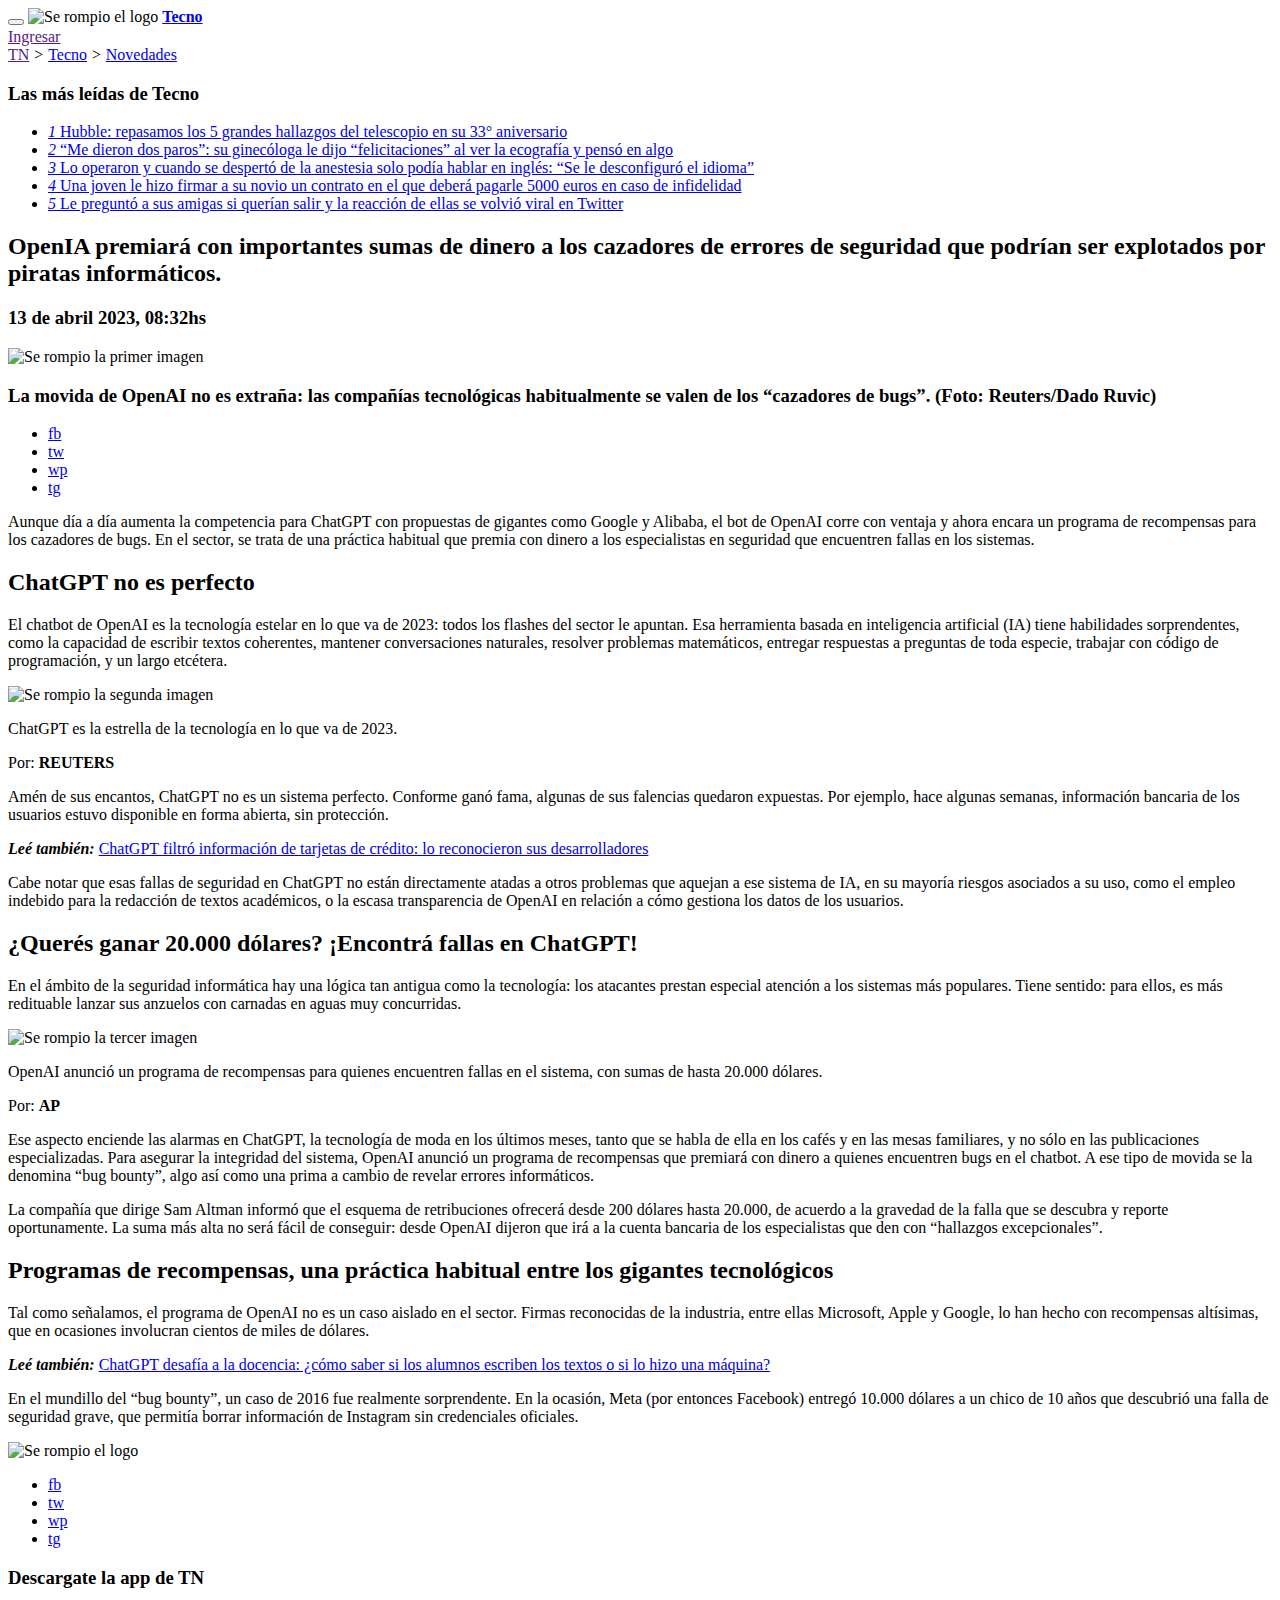
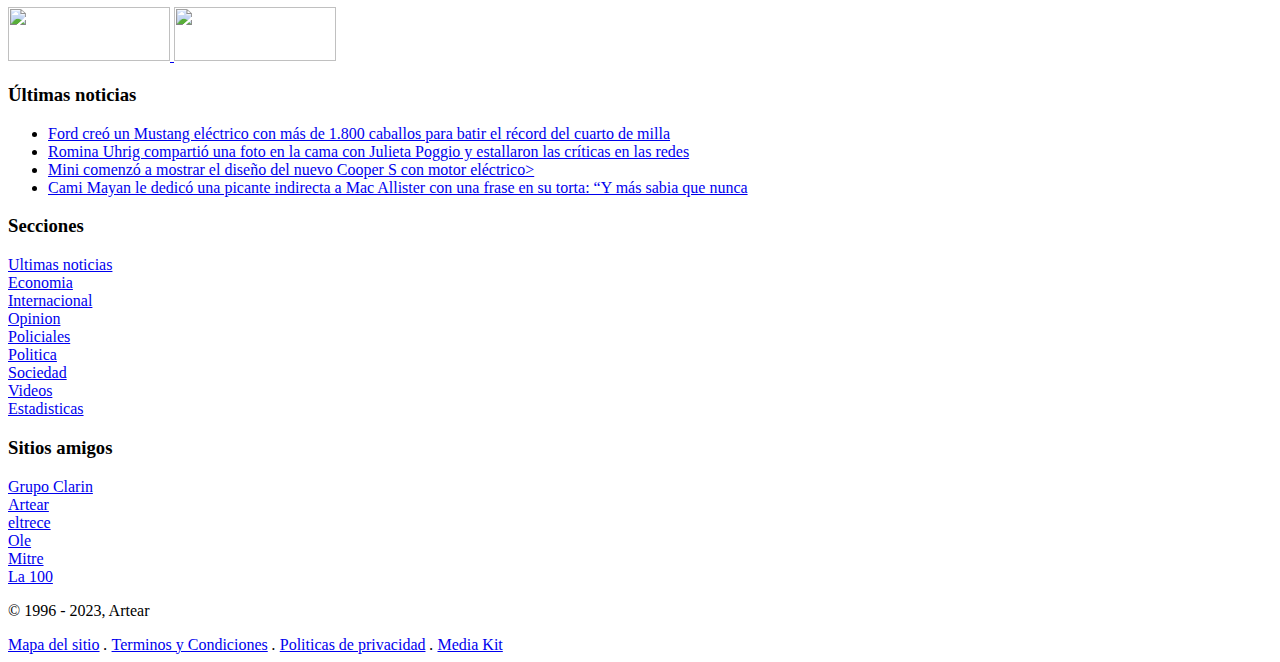
==== index.html @ ef038189 "Add files via upload" ====
<!DOCTYPE html>
<html lang="en">


    <head>
        <meta charset="UTF-8">
        <meta http-equiv="X-UA-Compatible" content="IE=edge">
        <meta name="viewport" content="width=device-width, initial-scale=1.0">
        <title>
            ¿Querés ganar 20.000 dólares? ¡Encontrá fallas en ChatGPT!
        </title>
    </head>

    <body>
        <header>
            <div>
                <button type="button" class="search-button"></button>
                <img srcset="https://w7.pngwing.com/pngs/712/413/png-transparent-logo-todo-noticias-news-tamil-cinema-technology-journalism-others.png" width="51" height="24" alt="Se rompio el logo">
                <a href="https://tn.com.ar/tecno/"><strong>Tecno</strong></a>
            </div>
            <div>
                <a href="">Ingresar</a>
                <a href="https://tn.com.ar/envivo/24hs/"><img srcset="https://tn.com.ar/pf/resources/images/tn/placeholders/live_small.png?d=393" width="60" height="16"></a>
            </div>
        </header>

        <section>
            <article>
                <a href="">TN</a> 
                <i> > </i> 
                <a href="#">Tecno</a> 
                <i> > </i>
                <a href="#">Novedades</a>
            </article>

            <title>
                <h1>Los creadores de ChatGPT pagarán hasta 20.000 dólares a quienes encuentren fallas en el sistema</h1>
            </title>
        </section>
        
        <section> <!--Aca tendria que dividir para que aparezca en 2 columnas-->
            
            <section> <!--Lado derecho-->
                <h3>
                    Las más leídas de Tecno
                </h3>
                <ul>
                    <li>
                        <a href="https://tn.com.ar/tecno/ciencia/2023/04/15/hubble-repasamos-los-5-grandes-hallazgos-del-telescopio-en-su-33-aniversario/">
                            <i>1 </i>Hubble: repasamos los 5 grandes hallazgos del telescopio en su 33° aniversario
                        </a>
                    </li>
                    <li>
                        <a href="https://tn.com.ar/tecno/redes-sociales/2023/04/15/me-dieron-dos-paros-su-ginecologa-le-dijo-felicitaciones-al-ver-la-ecografia-y-penso-en-algo-inesperado/"> 
                            <i>2 </i>“Me dieron dos paros”: su ginecóloga le dijo “felicitaciones” al ver la ecografía y pensó en algo 
                        </a>
                    </li>
                    <li>
                        <a href="https://tn.com.ar/tecno/redes-sociales/2023/04/15/lo-operaron-y-cuando-se-desperto-de-la-anestesia-solo-podia-hablar-en-ingles-se-le-desconfiguro-el-idioma/"> 
                            <i>3 </i>Lo operaron y cuando se despertó de la anestesia solo podía hablar en inglés: “Se le desconfiguró el idioma”
                        </a>
                    </li>
                    <li>
                        <a href="https://tn.com.ar/tecno/redes-sociales/2023/04/15/una-joven-le-hizo-firmar-a-su-novio-un-contrato-en-el-que-debera-pagarle-5000-euros-en-caso-de-infidelidad/"> 
                            <i>4 </i>Una joven le hizo firmar a su novio un contrato en el que deberá pagarle 5000 euros en caso de infidelidad 
                        </a>
                    </li>
                    <li>
                        <a href="https://tn.com.ar/tecno/redes-sociales/2023/04/15/le-pregunto-a-sus-amigas-si-querian-salir-y-la-reaccion-de-ellas-se-volvio-viral-en-twitter/"> 
                            <i>5 </i>Le preguntó a sus amigas si querían salir y la reacción de ellas se volvió viral en Twitter
                        </a>
                    </li>
                </ul>
            </section>
            
            <section> <!--Lado izquierdo-->
                
                <h2>
                    OpenIA premiará con importantes sumas de dinero a los cazadores de errores de seguridad que 
                    podrían ser explotados por piratas informáticos.
                </h2>
                <h3>13 de abril 2023, 08:32hs</h3>
                <img srcset="https://tn.com.ar/resizer/3_f1COIVDYpH6LkTesJizhYAyaU=/1440x0/smart/filters:format(webp)/cloudfront-us-east-1.images.arcpublishing.com/artear/GYTL4UXNQZBUHOPGLOAERGMHOM.jpg" width="943" height="629" alt="Se rompio la primer imagen">
                <h3>La movida de OpenAI no es extraña: las compañías tecnológicas habitualmente se valen de los “cazadores de bugs”. (Foto: Reuters/Dado Ruvic)</h3> 
                
                <!--Una seccion sirve para agrupar distitnos contenidos o funcionalidades, un artiuclo para agrupar distintos elementos relacionados al mismo contenido-->
                <section> 
                    <article> <!--Iconos de redes sociales-->
                        <ul>
                            <li><a href="#">fb</a></li>
                            <li><a href="#">tw</a></li>
                            <li><a href="#">wp</a></li>
                            <li><a href="#">tg</a></li>
                        </ul>
                    </article>
                    
                    <p>
                        Aunque día a día aumenta la competencia para ChatGPT con propuestas de gigantes como Google y Alibaba, 
                        el bot de OpenAI corre con ventaja y ahora encara un programa de recompensas para los cazadores de bugs. 
                        En el sector, se trata de una práctica habitual que premia con dinero a los especialistas en seguridad que 
                        encuentren fallas en los sistemas.
                    </p>
                </section>

                <section>
                    <h2>ChatGPT no es perfecto</h2>
                    <p>
                        El chatbot de OpenAI es la tecnología estelar en lo que va de 2023: todos los flashes del sector le apuntan. 
                        Esa herramienta basada en inteligencia artificial (IA) tiene habilidades sorprendentes, como la capacidad de 
                        escribir textos coherentes, mantener conversaciones naturales, resolver problemas matemáticos, entregar respuestas 
                        a preguntas de toda especie, trabajar con código de programación, y un largo etcétera.
                    </p>
                    <img srcset= "https://tn.com.ar/resizer/luwW3SqrdE-TZMpvfZOlC15AhsU=/1440x0/smart/filters:format(webp)/cloudfront-us-east-1.images.arcpublishing.com/artear/ZCMWRP6K4UVB4BMCYBCK62YYEQ.jpg" width="943" height="629" alt="Se rompio la segunda imagen">
                    
                    <article> <!--reusable -- pie de foto-->
                        <p>
                            ChatGPT es la estrella de la tecnología en lo que va de 2023.
                        </p>
                        <p>  
                            Por: <strong>REUTERS</strong>
                        </p>
                    </article>
                    
                    <p>
                        Amén de sus encantos, ChatGPT no es un sistema perfecto. 
                        Conforme ganó fama, algunas de sus falencias quedaron expuestas. 
                        Por ejemplo, hace algunas semanas, información bancaria de los usuarios estuvo disponible en forma abierta, sin protección.
                    </p>

                    <div> <!-- div o article?-->
                        <i><strong>Leé también:</strong></i>
                        <a href="https://tn.com.ar/tecno/novedades/2023/03/27/chatgpt-filtro-informacion-de-tarjetas-de-credito-lo-reconocieron-sus-desarrolladores/">ChatGPT filtró información de tarjetas de crédito: lo reconocieron sus desarrolladores</a>
                    </div>

                    <p>
                        Cabe notar que esas fallas de seguridad en ChatGPT no están directamente atadas a otros problemas que aquejan a ese sistema de IA,
                        en su mayoría riesgos asociados a su uso, como el empleo indebido para la redacción de textos académicos, o la escasa transparencia
                        de OpenAI en relación a cómo gestiona los datos de los usuarios.
                    </p>
                </section>

                <section>
                    <h2>¿Querés ganar 20.000 dólares? ¡Encontrá fallas en ChatGPT!</h2>

                    <p>
                        En el ámbito de la seguridad informática hay una lógica tan antigua como la tecnología: los atacantes prestan especial atención a los sistemas más populares.
                        Tiene sentido: para ellos, es más redituable lanzar sus anzuelos con carnadas en aguas muy concurridas.
                    </p>

                    <img srcset= "https://tn.com.ar/resizer/JOf56efTiDvKxCUYW2mQJlghfck=/1440x0/smart/filters:format(webp)/cloudfront-us-east-1.images.arcpublishing.com/artear/6N6BBWAFMCG6R6VS4P4YLGIEUU.jpg" width="943" height="629" alt="Se rompio la tercer imagen">
               
                    <article> <!--reusable pie de foto-->
                        <p>
                            OpenAI anunció un programa de recompensas para quienes encuentren fallas en el sistema, con sumas de hasta 20.000 dólares.
                        </p>
                        <p>  
                            Por: <strong>AP</strong>
                        </p>

                    </article>

                    <p>
                        Ese aspecto enciende las alarmas en ChatGPT, la tecnología de moda en los últimos meses, tanto que se habla de ella en los cafés 
                        y en las mesas familiares, y no sólo en las publicaciones especializadas. Para asegurar la integridad del sistema, OpenAI anunció 
                        un programa de recompensas que premiará con dinero a quienes encuentren bugs en el chatbot. A ese tipo de movida se la denomina 
                        “bug bounty”, algo así como una prima a cambio de revelar errores informáticos.
                    </p>
                    <p>
                        La compañía que dirige Sam Altman informó que el esquema de retribuciones ofrecerá desde 200 dólares hasta 20.000, de acuerdo 
                        a la gravedad de la falla que se descubra y reporte oportunamente. La suma más alta no será fácil de conseguir: desde OpenAI 
                        dijeron que irá a la cuenta bancaria de los especialistas que den con “hallazgos excepcionales”.
                    </p>


                </section>

                <section>
                    <h2>Programas de recompensas, una práctica habitual entre los gigantes tecnológicos</h2>

                    <p>
                        Tal como señalamos, el programa de OpenAI no es un caso aislado en el sector. Firmas reconocidas de la industria, entre ellas 
                        Microsoft, Apple y Google, lo han hecho con recompensas altísimas, que en ocasiones involucran cientos de miles de dólares.
                    </p>

                    <div> <!-- div o article?-->
                        <i><strong>Leé también:</strong></i>
                        <a href="https://tn.com.ar/tecno/novedades/2023/04/08/chatgpt-desafia-a-la-docencia-como-saber-si-los-alumnos-escriben-los-textos-o-si-lo-hizo-una-maquina/">ChatGPT desafía a la docencia: ¿cómo saber si los alumnos escriben los textos o si lo hizo una máquina?</a>
                    </div>

                    <p>
                        En el mundillo del “bug bounty”, un caso de 2016 fue realmente sorprendente. En la ocasión, Meta (por entonces Facebook) 
                        entregó 10.000 dólares a un chico de 10 años que descubrió una falla de seguridad grave, que permitía borrar información 
                        de Instagram sin credenciales oficiales.
                    </p>

                </section>

            </section>
        </section>

        <footer>
            <section>

                
                <section><!--Logo, media y botones-->
                    <img srcset="https://tn.com.ar/pf/resources/images/tn/placeholders/live_small.png?d=393" width="60" height="16" alt="Se rompio el logo">
                    <article> <!--Iconos de redes sociales-->
                        <ul>
                            <li><a href="#">fb</a></li>
                            <li><a href="#">tw</a></li>
                            <li><a href="#">wp</a></li>
                            <li><a href="#">tg</a></li>
                        </ul>
                    </article>
                    <div>
                        <h3>Descargate la app de TN</h3>
                        <a href="https://play.google.com/store/apps/details?id=com.tn">
                            <img srcset="https://w7.pngwing.com/pngs/696/500/png-transparent-google-play-mobile-phones-google-search-google-text-logo-sign.png" width="162" height="54">
                        </a>
                        <a href="https://itunes.apple.com/ar/app/tn/id391573980">
                            <img srcset="https://w7.pngwing.com/pngs/805/604/png-transparent-app-store-word-invasion-associations-mobile-app-apple-google-play-apple-text-logo-black.png" width="162" height="54">
                        </a>

                        </div>
                </section>
                
                <section> 
                    <div>
                        <h3>Últimas noticias</h3>
                        <div class="line-dec"></div> <!-- no muestra nada al no tener config el css?-->
                    </div>
                    <ul>
                        <li><a href="#">Ford creó un Mustang eléctrico con más de 1.800 caballos para batir el récord del cuarto de milla</a></li>
                        <li><a href="#">Romina Uhrig compartió una foto en la cama con Julieta Poggio y estallaron las críticas en las redes</a></li>
                        <li><a href="#">Mini comenzó a mostrar el diseño del nuevo Cooper S con motor eléctrico></a></li>
                        <li><a href="#">Cami Mayan le dedicó una picante indirecta a Mac Allister con una frase en su torta: “Y más sabia que nunca</a></li>
                    </ul>
                </section>

                <section>
                    <div>
                        <h3>Secciones</h3>
                        <div class="line-dec"></div>
                    </div>
                    <div> <!-- dividir en 2 columenas-->
                        
                        <div><!-- colum izq-->
                            <li><a href="#">Ultimas noticias</a></li>
                            <li><a href="#">Economia</a></li>
                            <li><a href="#">Internacional</a></li>
                            <li><a href="#">Opinion</a></li>
                            <li><a href="#">Policiales</a></li>
                        </div>

                        <div> <!--colum derec-->
                            <li><a href="#">Politica</a></li>
                            <li><a href="#">Sociedad</a></li>
                            <li><a href="#">Videos</a></li>
                            <li><a href="#">Estadisticas</a></li>
                        </div>
                    </div>

                </section>

                <section>
                    <div>
                        <h3>Sitios amigos</h3>
                        <div class="line-dec"></div>
                    </div>
                    <div> <!-- dividir en 2 columenas-->
                        
                        <div><!-- colum izq-->
                            <li><a href="#">Grupo Clarin</a></li>
                            <li><a href="#">Artear</a></li>
                            <li><a href="#">eltrece</a></li>
                        </div>

                        <div> <!--colum derec-->
                            <li><a href="#">Ole</a></li>
                            <li><a href="#">Mitre</a></li>
                            <li><a href="#">La 100</a></li>
                        </div>
                    </div>

                </section>

                
            </section>

            <div class="line-dec"></div>

            <section>
                <div> <!-- configuracion de lugar?-->
                <div>
                    <p>© 1996 - 2023, Artear</p>
                </div>
                
                <div><!-- config para acostarlo-->
                    <a href="#">Mapa del sitio</a>
                    <i> . </i>
                    <a href="#">Terminos y Condiciones</a>
                    <i> . </i>
                    <a href="#">Politicas de privacidad</a>
                    <i> . </i>
                    <a href="#">Media Kit</a>
                </div>
            </section>

        </footer>

    </body>
</html>

<!--Pag. modelo =     https://tn.com.ar/tecno/novedades/2023/04/13/los-creadores-de-chatgpt-pagaran-hasta-20000-dolares-a-quienes-encuentren-fallas-en-el-sistema/ -->
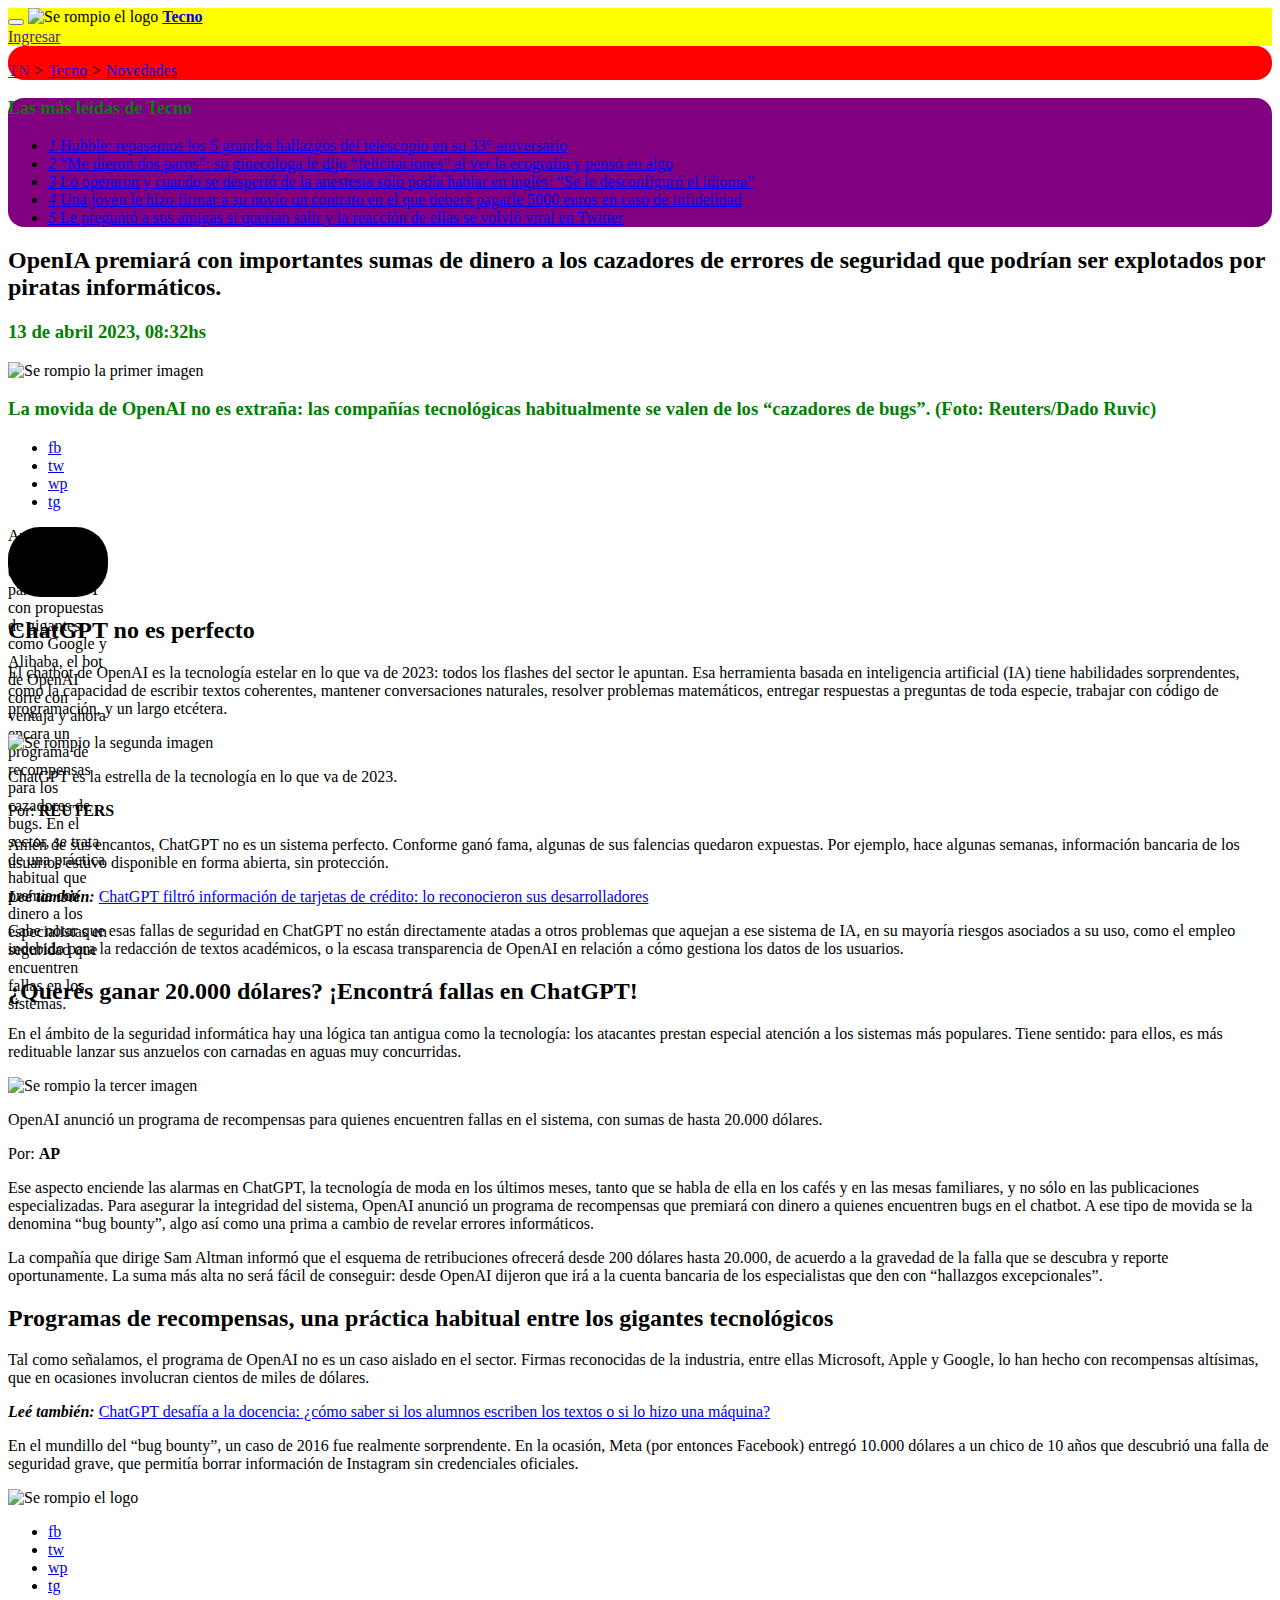
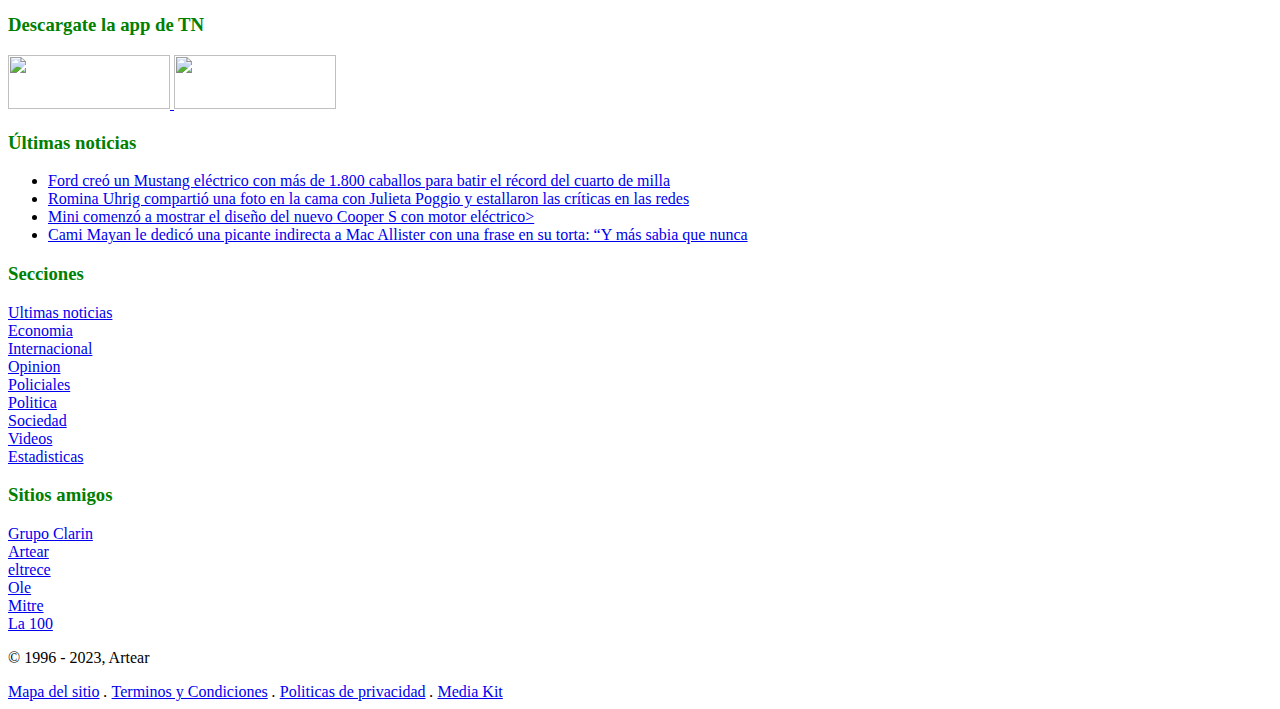
==== commit 2865f439: "Estilo 1°" ====
--- a/index.html
+++ b/index.html
@@ -1,5 +1,6 @@
 <!DOCTYPE html>
 <html lang="en">
+
 
 
     <head>
@@ -9,10 +10,14 @@
         <title>
             ¿Querés ganar 20.000 dólares? ¡Encontrá fallas en ChatGPT!
         </title>
+        <link rel="stylesheet" href="/style.css">
     </head>
 
-    <body>
-        <header>
+
+    <body id="main">
+
+
+        <header class="header">
             <div>
                 <button type="button" class="search-button"></button>
                 <img srcset="https://w7.pngwing.com/pngs/712/413/png-transparent-logo-todo-noticias-news-tamil-cinema-technology-journalism-others.png" width="51" height="24" alt="Se rompio el logo">
@@ -24,7 +29,7 @@
             </div>
         </header>
 
-        <section>
+        <section class="articule">
             <article>
                 <a href="">TN</a> 
                 <i> > </i> 
@@ -38,13 +43,13 @@
             </title>
         </section>
         
-        <section> <!--Aca tendria que dividir para que aparezca en 2 columnas-->
+        <section class="MasLeido"> <!--Aca tendria que dividir para que aparezca en 2 columnas-->
             
-            <section> <!--Lado derecho-->
+            <section class="izq"> <!--Lado derecho-->
                 <h3>
                     Las más leídas de Tecno
                 </h3>
-                <ul>
+                <ul class="list">
                     <li>
                         <a href="https://tn.com.ar/tecno/ciencia/2023/04/15/hubble-repasamos-los-5-grandes-hallazgos-del-telescopio-en-su-33-aniversario/">
                             <i>1 </i>Hubble: repasamos los 5 grandes hallazgos del telescopio en su 33° aniversario
@@ -94,7 +99,7 @@
                         </ul>
                     </article>
                     
-                    <p>
+                    <p id="logo">
                         Aunque día a día aumenta la competencia para ChatGPT con propuestas de gigantes como Google y Alibaba, 
                         el bot de OpenAI corre con ventaja y ahora encara un programa de recompensas para los cazadores de bugs. 
                         En el sector, se trata de una práctica habitual que premia con dinero a los especialistas en seguridad que 
--- a/style.css
+++ b/style.css
@@ -0,0 +1,40 @@
+main {
+    background-color: rgba(rgb(140, 0, 255), rgb(0, 128, 128), blue, 0.8);
+}
+
+.header {
+    background-color: yellow;
+} 
+h3 {
+    color:green;
+}
+
+.articule{
+    background-color: red;
+    border-radius: 1rem;
+    
+    border-width: 1rem;
+    border-color: blue;
+    padding-top: 1rem;
+}
+.MasLeido .izq{
+    background-color: purple;
+    border-color: green;
+    border-width: 2rem;
+    border-radius: 1rem;
+}
+
+
+
+   
+.MasLeido .izq h3{
+    font-size: large;
+    font-weight: 1rem;
+}
+
+#logo{
+    height: 70px;
+width: 100px;
+background-color: black;
+border-radius: 2rem;
+}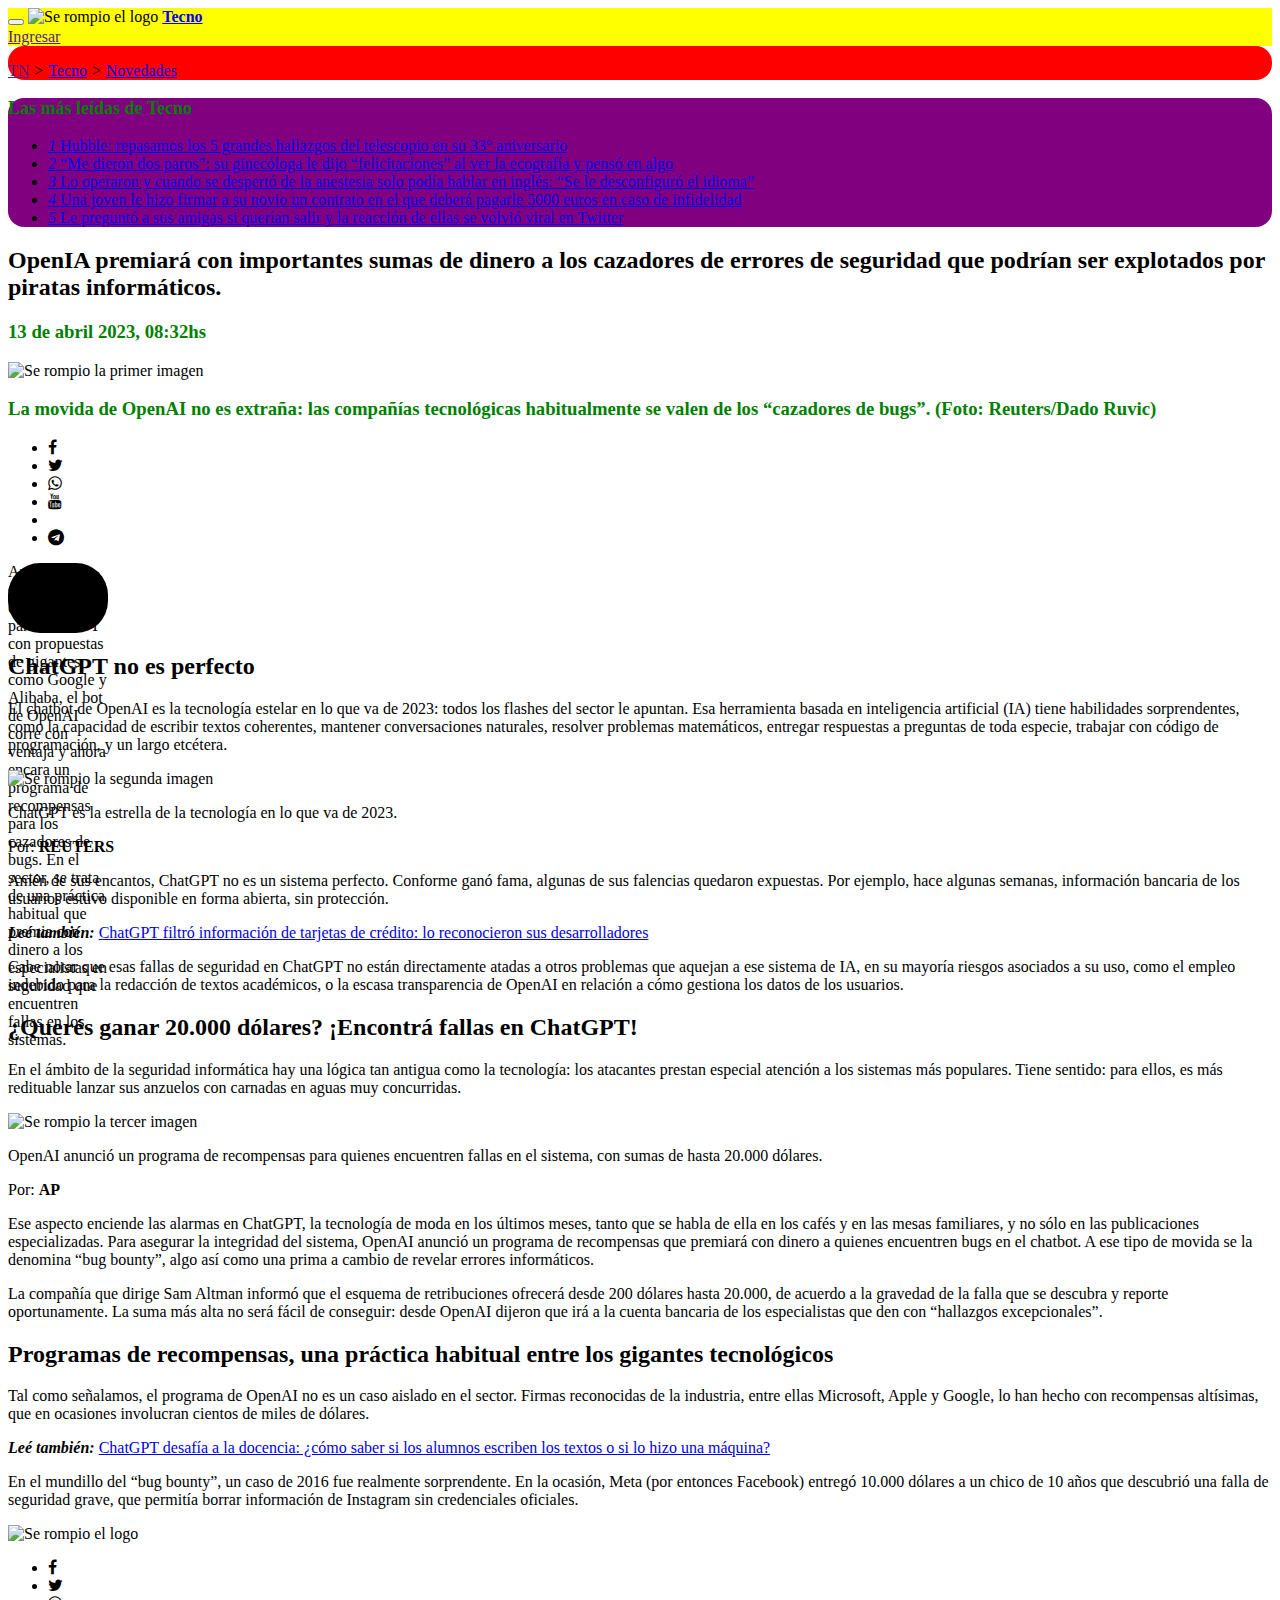
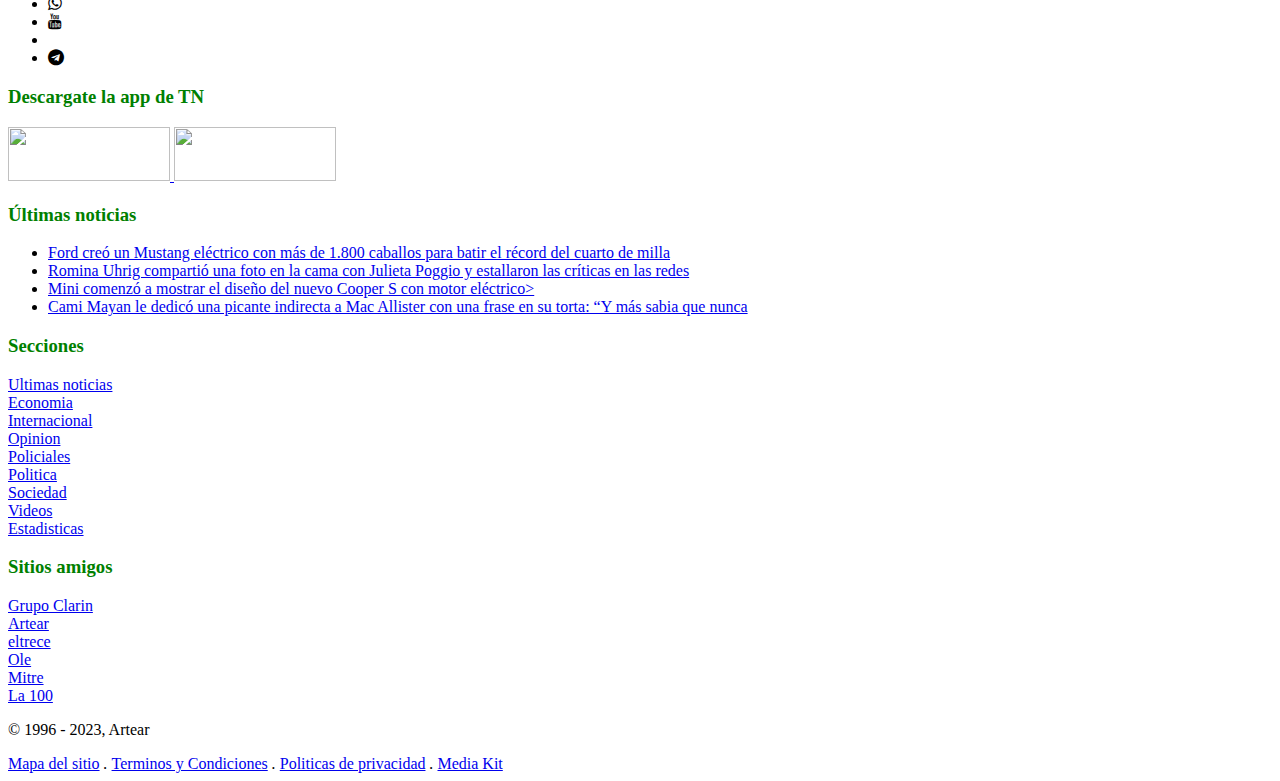
==== commit dc399acf: "clase 4" ====
--- a/index.html
+++ b/index.html
@@ -11,6 +11,8 @@
             ¿Querés ganar 20.000 dólares? ¡Encontrá fallas en ChatGPT!
         </title>
         <link rel="stylesheet" href="/style.css">
+        <link rel="stylesheet" href="https://cdnjs.cloudflare.com/ajax/libs/font-awesome/4.7.0/css/font-awesome.min.css">
+
     </head>
 
 
@@ -92,10 +94,12 @@
                 <section> 
                     <article> <!--Iconos de redes sociales-->
                         <ul>
-                            <li><a href="#">fb</a></li>
-                            <li><a href="#">tw</a></li>
-                            <li><a href="#">wp</a></li>
-                            <li><a href="#">tg</a></li>
+                            <li><a class="fa fa-facebook"></a></li>
+                            <li><a class="fa fa-twitter"></a></li>
+                            <li><a class="fa fa-whatsapp"></a></li>
+                            <li><a class="fa fa-youtube"></a></li>
+                            <li><a class="fa fa-ticktock"></a></li>
+                            <li><a class="fa fa-telegram"></a></li>
                         </ul>
                     </article>
                     
@@ -203,20 +207,26 @@
             </section>
         </section>
 
-        <footer>
+        <footer id="footer">
             <section>
 
-                
-                <section><!--Logo, media y botones-->
-                    <img srcset="https://tn.com.ar/pf/resources/images/tn/placeholders/live_small.png?d=393" width="60" height="16" alt="Se rompio el logo">
+                <section id="footerSocial"><!--Logo, media y botones-->
+
+                    <div class="footerImagen">
+                        <img srcset="https://tn.com.ar/pf/resources/images/tn/placeholders/live_small.png?d=393" width="60" height="16" alt="Se rompio el logo">
+                    </div>
+
                     <article> <!--Iconos de redes sociales-->
                         <ul>
-                            <li><a href="#">fb</a></li>
-                            <li><a href="#">tw</a></li>
-                            <li><a href="#">wp</a></li>
-                            <li><a href="#">tg</a></li>
+                            <li><a class="fa fa-facebook"></a></li>
+                            <li><a class="fa fa-twitter"></a></li>
+                            <li><a class="fa fa-whatsapp"></a></li>
+                            <li><a class="fa fa-youtube"></a></li>
+                            <li><a class="fa fa-ticktock"></a></li>
+                            <li><a class="fa fa-telegram"></a></li>
                         </ul>
                     </article>
+
                     <div>
                         <h3>Descargate la app de TN</h3>
                         <a href="https://play.google.com/store/apps/details?id=com.tn">
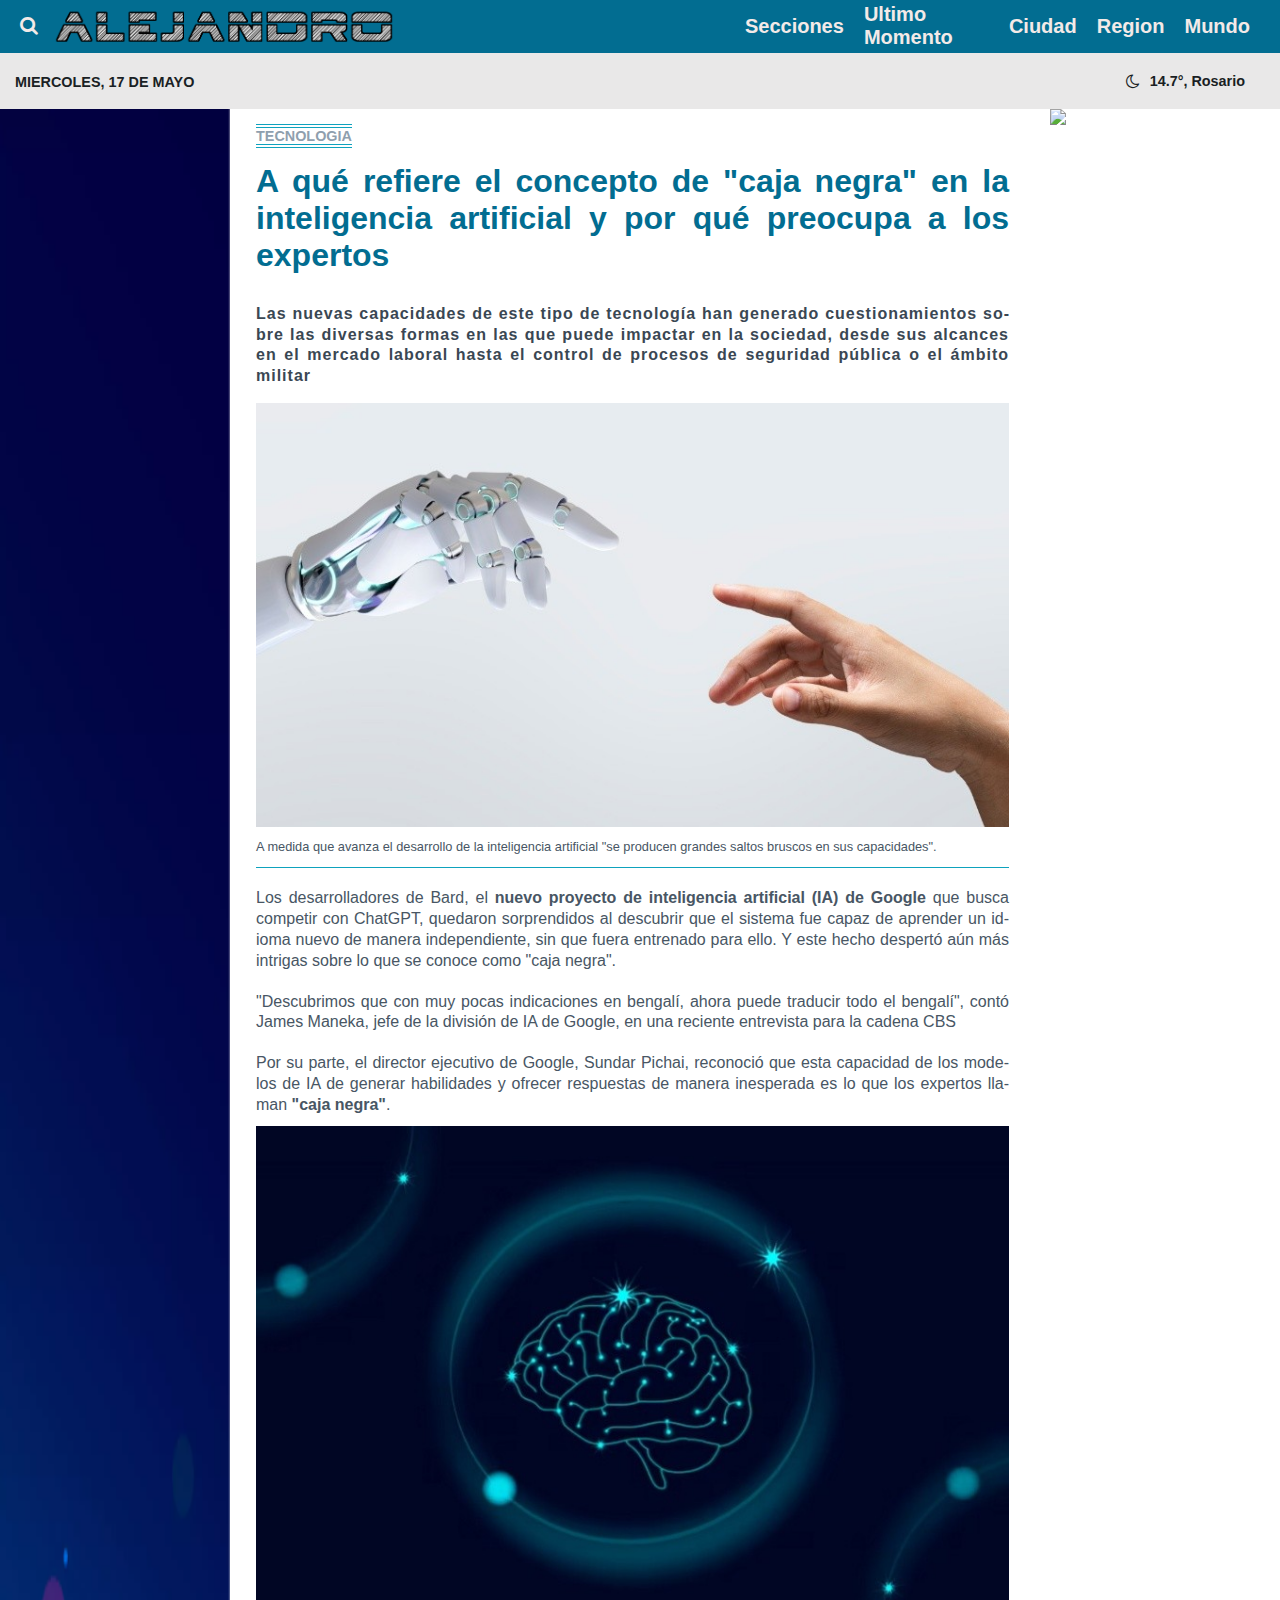
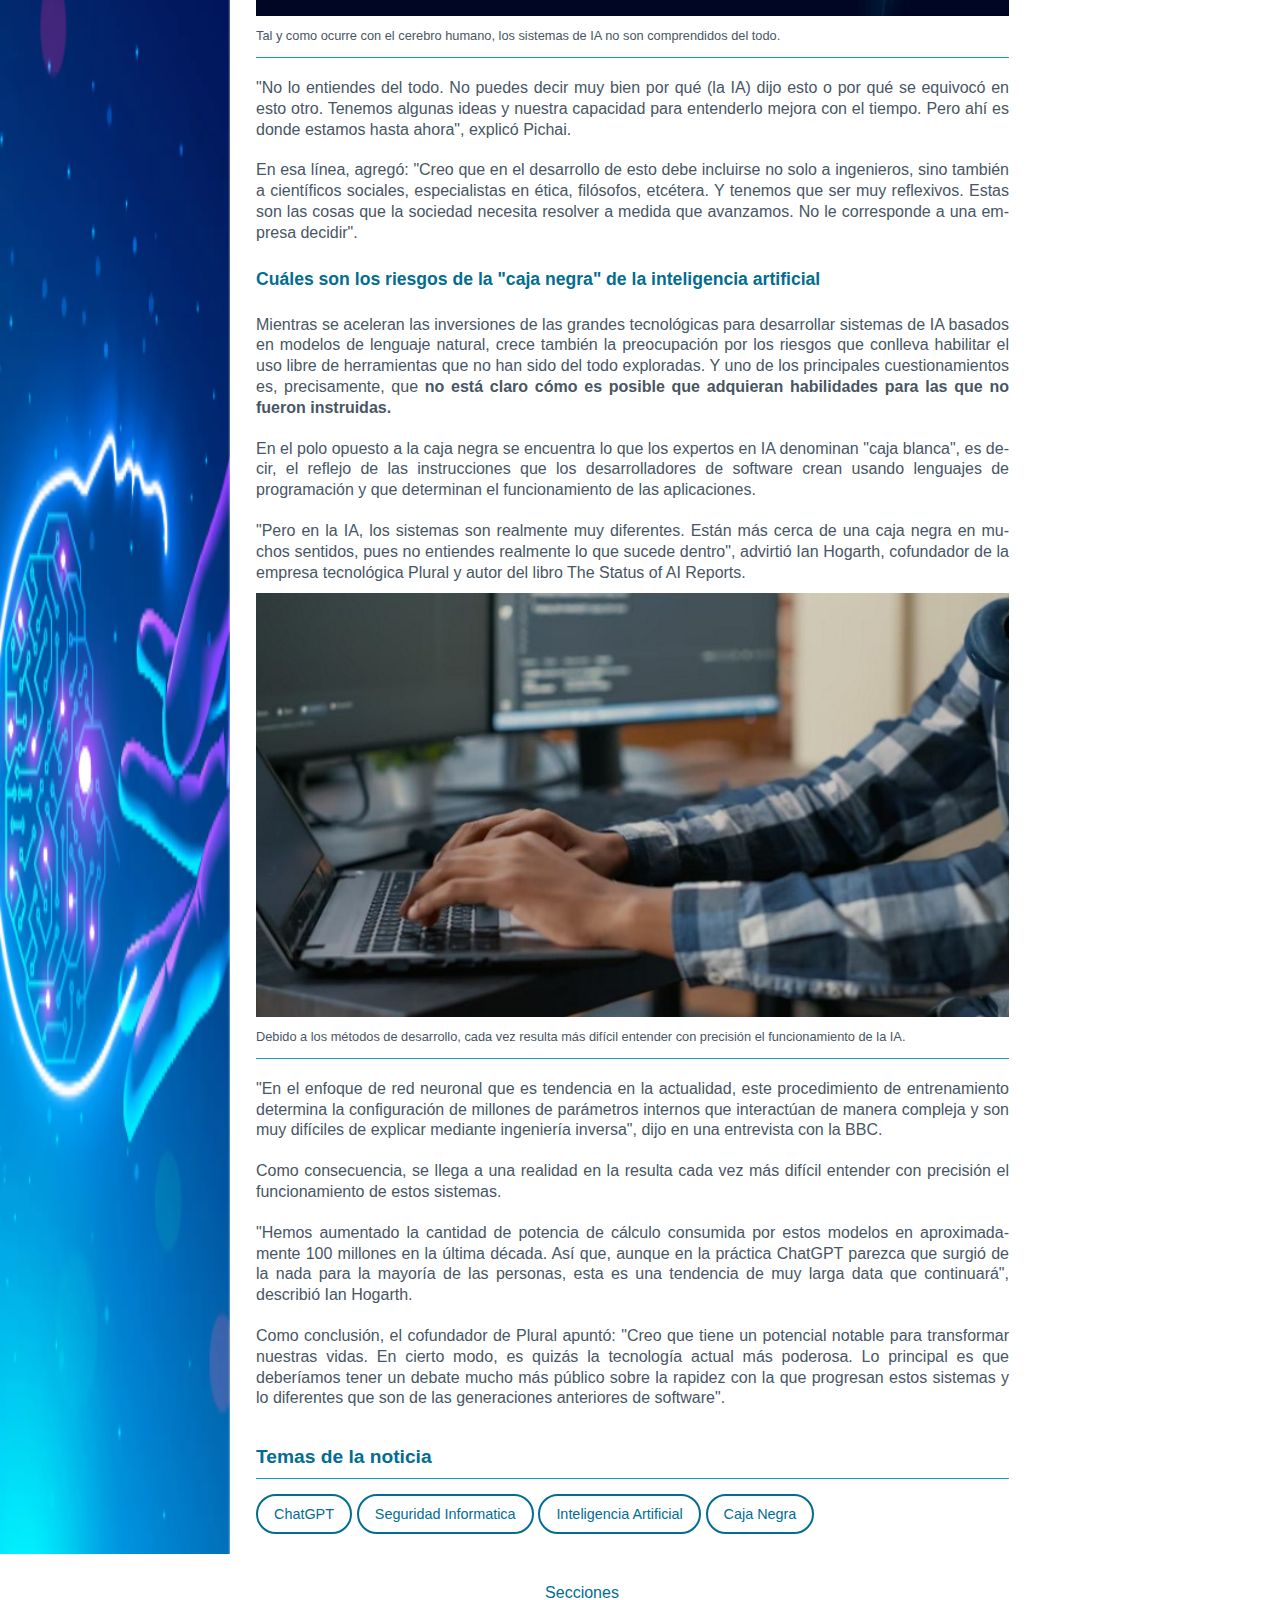
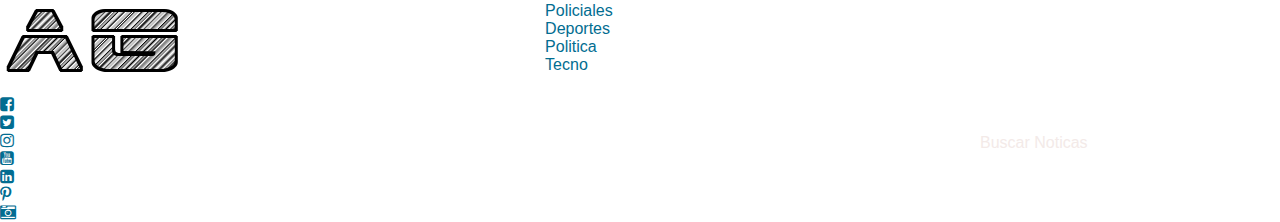
==== commit ca2b840a: "Add files via upload" ====
--- a/index.html
+++ b/index.html
@@ -1,329 +1,301 @@
 <!DOCTYPE html>
 <html lang="en">
-
-
 
     <head>
         <meta charset="UTF-8">
         <meta http-equiv="X-UA-Compatible" content="IE=edge">
         <meta name="viewport" content="width=device-width, initial-scale=1.0">
-        <title>
-            ¿Querés ganar 20.000 dólares? ¡Encontrá fallas en ChatGPT!
-        </title>
+        
+        <!--https://www.rosario3.com/tecnologia/A-que-refiere-el-concepto-de-caja-negra-en-la-inteligencia-artificial-y-por-que-preocupa-a-los-expertos-20230421-0014.html-->
+        <!--De ahi saco el texto-->
+
+        <title>A qué refiere el concepto de "caja negra" en la inteligencia artificial y por qué preocupa a los expertos </title>
+
+        <link rel="stylesheet" href="/reset.css">
         <link rel="stylesheet" href="/style.css">
         <link rel="stylesheet" href="https://cdnjs.cloudflare.com/ajax/libs/font-awesome/4.7.0/css/font-awesome.min.css">
-
+        <link href="assets/vendor/bootstrap-icons/bootstrap-icons.css" rel="stylesheet">
     </head>
 
 
-    <body id="main">
-
-
-        <header class="header">
-            <div>
-                <button type="button" class="search-button"></button>
-                <img srcset="https://w7.pngwing.com/pngs/712/413/png-transparent-logo-todo-noticias-news-tamil-cinema-technology-journalism-others.png" width="51" height="24" alt="Se rompio el logo">
-                <a href="https://tn.com.ar/tecno/"><strong>Tecno</strong></a>
+    <body>
+
+        <!-------------------------Header------------------------->
+        <header id="header" class="fixed-top">
+            <section class="flex-container">
+
+                <section class="flex-container-left">
+
+                    <button class="btn">
+                        <i class="fa fa-search"></i>
+                    </button>
+
+                    <div class="logo">
+                        <img src="/imgs/logo.png">
+                    </div>
+
+                </section>
+
+
+                <section class="flex-container-mid">
+
+                    <div class="logo">
+                        <img src="/imgs/logo.png">
+                    </div>
+                    
+                    <div class="logo-mobile">
+                        <img src="/imgs/logo-mobile.png">
+                    </div>
+
+                </section>
+
+                <section class="flex-container-right">
+
+                    <button class="btn">
+                        <i class="fa fa-bars"></i>
+                    </button>
+
+                    <nav class="navbar" >
+                        <ul>
+
+                            <li class="dropdown"><a href="#"><span>Secciones</span> </a>
+                                <ul>
+                                <li><a href="index-2.html">Policiales</a></li>
+                                <li><a href="index-3.html">Deportes</a></li>
+                                <li><a href="index-4.html">Politica</a></li>
+                                <li><a href="index-4.html">Tecno</a></li>
+                                </ul>
+                            </li>
+                            <li><a class="nav-link scrollto" href="index.html#about">Ultimo Momento</a></li>
+                            <li><a class="nav-link scrollto" href="index.html#services">Ciudad</a></li>
+                            <li><a class="nav-link scrollto" href="index.html#portfolio">Region</a></li>
+                            <li><a class="nav-link scrollto" href="index.html#team">Mundo</a></li>
+                        </ul>
+                    </nav>
+
+                </section>
+                
+
+            </section>
+        </header>
+
+
+        <!-------------------------Index------------------------->
+       <section id="index">
+
+            <section class="flex-container">
+                
+                <div class="date">
+                    <span>Miercoles, 17 de Mayo</span>
+                </div>
+
+                <div class="weather">
+                    <i class="fa fa-moon-o"></i>
+                    <span>14.7°, Rosario</span>
+                </div>
+
+            </section>
+            
+        </section>
+
+
+        <!-------------------------News------------------------->
+
+    <section id="news">
+        
+        <section class="flex-news-column-left"> 
+            <img src="/imgs/banner.png">
+        </section>
+
+
+        <section class="flex-news-column-mid">
+            <div class="text">
+                <span>tecnologia</span>
             </div>
-            <div>
-                <a href="">Ingresar</a>
-                <a href="https://tn.com.ar/envivo/24hs/"><img srcset="https://tn.com.ar/pf/resources/images/tn/placeholders/live_small.png?d=393" width="60" height="16"></a>
-            </div>
-        </header>
-
-        <section class="articule">
+
+            <h1 class="title">
+                A qué refiere el concepto de "caja negra" en la inteligencia artificial y por qué preocupa a los expertos
+            </h1>
+
+            <p class="subtitle">
+                Las nuevas capacidades de este tipo de tecnología han generado cuestionamientos sobre las diversas 
+                formas en las que puede impactar en la sociedad, desde sus alcances en el mercado laboral hasta el 
+                control de procesos de seguridad pública o el ámbito militar
+            </p>
+
             <article>
-                <a href="">TN</a> 
-                <i> > </i> 
-                <a href="#">Tecno</a> 
-                <i> > </i>
-                <a href="#">Novedades</a>
+                <img src="/imgs/news-photo1.jpg">
+                <p class="img-subtitle">
+                    A medida que avanza el desarrollo de la inteligencia artificial "se producen 
+                    grandes saltos bruscos en sus capacidades".
+                </p>
             </article>
-
-            <title>
-                <h1>Los creadores de ChatGPT pagarán hasta 20.000 dólares a quienes encuentren fallas en el sistema</h1>
-            </title>
-        </section>
+            
+            <p>
+                Los desarrolladores de Bard, el <span> nuevo proyecto de inteligencia artificial (IA) 
+                    de Google</span>  que busca competir con ChatGPT, quedaron sorprendidos al descubrir que el sistema fue capaz 
+                de aprender un idioma nuevo de manera independiente, sin que fuera entrenado para ello. 
+                Y este hecho despertó aún más intrigas sobre lo que se conoce como "caja negra".
+            </p>
+
+            <p>
+                "Descubrimos que con muy pocas indicaciones en bengalí, ahora puede traducir todo el bengalí", 
+                contó James Maneka, jefe de la división de IA de Google, en una reciente entrevista para la cadena CBS
+            </p>
+
+            <p>
+                Por su parte, el director ejecutivo de Google, Sundar Pichai, reconoció que esta capacidad de los modelos 
+                de IA de generar habilidades y ofrecer respuestas de manera inesperada es lo que los expertos llaman <span>"caja negra"</span>.
+            </p>
+
+            <article>
+                <img src="/imgs/news-photo2.jpg">
+                <p class="img-subtitle">
+                    Tal y como ocurre con el cerebro humano, los sistemas de IA no son comprendidos del todo.
+                </p>
+            </article>
+
+            <p>
+                "No lo entiendes del todo. No puedes decir muy bien por qué (la IA) dijo esto o por qué se equivocó en esto otro. 
+                Tenemos algunas ideas y nuestra capacidad para entenderlo mejora con el tiempo. Pero ahí es donde estamos hasta ahora", explicó Pichai.
+            </p>
+
+            <p>
+                En esa línea, agregó: "Creo que en el desarrollo de esto debe incluirse no solo a ingenieros, sino también a científicos sociales, 
+                especialistas en ética, filósofos, etcétera. Y tenemos que ser muy reflexivos. Estas son las cosas que la sociedad necesita resolver 
+                a medida que avanzamos. No le corresponde a una empresa decidir".
+            </p>
+
+            <h2>Cuáles son los riesgos de la "caja negra" de la inteligencia artificial</h2>
+
+            <p>
+                Mientras se aceleran las inversiones de las grandes tecnológicas para desarrollar sistemas de IA basados en modelos de lenguaje natural,
+                crece también la preocupación por los riesgos que conlleva habilitar el uso libre de herramientas que no han sido del todo exploradas. 
+                Y uno de los principales cuestionamientos es, precisamente, que <span>no está claro cómo es posible que adquieran habilidades para las que no fueron instruidas.</span>
+            </p>
+           
+            <p>
+                En el polo opuesto a la caja negra se encuentra lo que los expertos en IA denominan "caja blanca", es decir, el reflejo de las instrucciones 
+                que los desarrolladores de software crean usando lenguajes de programación y que determinan el funcionamiento de las aplicaciones.
+            </p>
+
+            <p>
+                "Pero en la IA, los sistemas son realmente muy diferentes. Están más cerca de una caja negra en muchos sentidos, pues no entiendes realmente 
+                lo que sucede dentro", advirtió Ian Hogarth, cofundador de la empresa tecnológica Plural y autor del libro The Status of AI Reports.
+            </p>
         
-        <section class="MasLeido"> <!--Aca tendria que dividir para que aparezca en 2 columnas-->
-            
-            <section class="izq"> <!--Lado derecho-->
+
+            <article>
+                <img src="/imgs/news-photo3.jpg">
+                <p class="img-subtitle">
+                    Debido a los métodos de desarrollo, cada vez resulta más difícil entender con precisión el funcionamiento de la IA.
+                </p>
+            </article>
+
+            <p>
+                "En el enfoque de red neuronal que es tendencia en la actualidad, este procedimiento de entrenamiento determina la 
+                configuración de millones de parámetros internos que interactúan de manera compleja y son muy difíciles de explicar 
+                mediante ingeniería inversa", dijo en una entrevista con la BBC. 
+            </p>
+
+            <p>
+                Como consecuencia, se llega a una realidad en la resulta cada vez más difícil entender con precisión el funcionamiento de estos sistemas.
+            </p>
+
+            <p>
+                "Hemos aumentado la cantidad de potencia de cálculo consumida por estos modelos en aproximadamente 100 millones en la última década. 
+                Así que, aunque en la práctica ChatGPT parezca que surgió de la nada para la mayoría de las personas, esta es una tendencia de muy larga data que continuará", describió Ian Hogarth.
+            </p>
+
+            <p>
+                Como conclusión, el cofundador de Plural apuntó: "Creo que tiene un potencial notable para transformar nuestras vidas. En cierto modo, es quizás la tecnología actual más poderosa. 
+                Lo principal es que deberíamos tener un debate mucho más público sobre la rapidez con la que progresan estos sistemas y lo diferentes que son de las generaciones anteriores de software".
+            </p>
+
+
+            <section class="news-topics">
                 <h3>
-                    Las más leídas de Tecno
+                    Temas de la noticia
                 </h3>
-                <ul class="list">
-                    <li>
-                        <a href="https://tn.com.ar/tecno/ciencia/2023/04/15/hubble-repasamos-los-5-grandes-hallazgos-del-telescopio-en-su-33-aniversario/">
-                            <i>1 </i>Hubble: repasamos los 5 grandes hallazgos del telescopio en su 33° aniversario
-                        </a>
-                    </li>
-                    <li>
-                        <a href="https://tn.com.ar/tecno/redes-sociales/2023/04/15/me-dieron-dos-paros-su-ginecologa-le-dijo-felicitaciones-al-ver-la-ecografia-y-penso-en-algo-inesperado/"> 
-                            <i>2 </i>“Me dieron dos paros”: su ginecóloga le dijo “felicitaciones” al ver la ecografía y pensó en algo 
-                        </a>
-                    </li>
-                    <li>
-                        <a href="https://tn.com.ar/tecno/redes-sociales/2023/04/15/lo-operaron-y-cuando-se-desperto-de-la-anestesia-solo-podia-hablar-en-ingles-se-le-desconfiguro-el-idioma/"> 
-                            <i>3 </i>Lo operaron y cuando se despertó de la anestesia solo podía hablar en inglés: “Se le desconfiguró el idioma”
-                        </a>
-                    </li>
-                    <li>
-                        <a href="https://tn.com.ar/tecno/redes-sociales/2023/04/15/una-joven-le-hizo-firmar-a-su-novio-un-contrato-en-el-que-debera-pagarle-5000-euros-en-caso-de-infidelidad/"> 
-                            <i>4 </i>Una joven le hizo firmar a su novio un contrato en el que deberá pagarle 5000 euros en caso de infidelidad 
-                        </a>
-                    </li>
-                    <li>
-                        <a href="https://tn.com.ar/tecno/redes-sociales/2023/04/15/le-pregunto-a-sus-amigas-si-querian-salir-y-la-reaccion-de-ellas-se-volvio-viral-en-twitter/"> 
-                            <i>5 </i>Le preguntó a sus amigas si querían salir y la reacción de ellas se volvió viral en Twitter
-                        </a>
-                    </li>
+
+                <ul>
+                    <li><a href="">ChatGPT</a></li>
+                    <li><a href="">Seguridad Informatica</a></li>
+                    <li><a href="">Inteligencia Artificial</a></li>
+                    <li><a href="">Caja Negra</a></li>
                 </ul>
             </section>
             
-            <section> <!--Lado izquierdo-->
-                
-                <h2>
-                    OpenIA premiará con importantes sumas de dinero a los cazadores de errores de seguridad que 
-                    podrían ser explotados por piratas informáticos.
-                </h2>
-                <h3>13 de abril 2023, 08:32hs</h3>
-                <img srcset="https://tn.com.ar/resizer/3_f1COIVDYpH6LkTesJizhYAyaU=/1440x0/smart/filters:format(webp)/cloudfront-us-east-1.images.arcpublishing.com/artear/GYTL4UXNQZBUHOPGLOAERGMHOM.jpg" width="943" height="629" alt="Se rompio la primer imagen">
-                <h3>La movida de OpenAI no es extraña: las compañías tecnológicas habitualmente se valen de los “cazadores de bugs”. (Foto: Reuters/Dado Ruvic)</h3> 
-                
-                <!--Una seccion sirve para agrupar distitnos contenidos o funcionalidades, un artiuclo para agrupar distintos elementos relacionados al mismo contenido-->
-                <section> 
-                    <article> <!--Iconos de redes sociales-->
-                        <ul>
-                            <li><a class="fa fa-facebook"></a></li>
-                            <li><a class="fa fa-twitter"></a></li>
-                            <li><a class="fa fa-whatsapp"></a></li>
-                            <li><a class="fa fa-youtube"></a></li>
-                            <li><a class="fa fa-ticktock"></a></li>
-                            <li><a class="fa fa-telegram"></a></li>
-                        </ul>
-                    </article>
-                    
-                    <p id="logo">
-                        Aunque día a día aumenta la competencia para ChatGPT con propuestas de gigantes como Google y Alibaba, 
-                        el bot de OpenAI corre con ventaja y ahora encara un programa de recompensas para los cazadores de bugs. 
-                        En el sector, se trata de una práctica habitual que premia con dinero a los especialistas en seguridad que 
-                        encuentren fallas en los sistemas.
-                    </p>
-                </section>
-
-                <section>
-                    <h2>ChatGPT no es perfecto</h2>
-                    <p>
-                        El chatbot de OpenAI es la tecnología estelar en lo que va de 2023: todos los flashes del sector le apuntan. 
-                        Esa herramienta basada en inteligencia artificial (IA) tiene habilidades sorprendentes, como la capacidad de 
-                        escribir textos coherentes, mantener conversaciones naturales, resolver problemas matemáticos, entregar respuestas 
-                        a preguntas de toda especie, trabajar con código de programación, y un largo etcétera.
-                    </p>
-                    <img srcset= "https://tn.com.ar/resizer/luwW3SqrdE-TZMpvfZOlC15AhsU=/1440x0/smart/filters:format(webp)/cloudfront-us-east-1.images.arcpublishing.com/artear/ZCMWRP6K4UVB4BMCYBCK62YYEQ.jpg" width="943" height="629" alt="Se rompio la segunda imagen">
-                    
-                    <article> <!--reusable -- pie de foto-->
-                        <p>
-                            ChatGPT es la estrella de la tecnología en lo que va de 2023.
-                        </p>
-                        <p>  
-                            Por: <strong>REUTERS</strong>
-                        </p>
-                    </article>
-                    
-                    <p>
-                        Amén de sus encantos, ChatGPT no es un sistema perfecto. 
-                        Conforme ganó fama, algunas de sus falencias quedaron expuestas. 
-                        Por ejemplo, hace algunas semanas, información bancaria de los usuarios estuvo disponible en forma abierta, sin protección.
-                    </p>
-
-                    <div> <!-- div o article?-->
-                        <i><strong>Leé también:</strong></i>
-                        <a href="https://tn.com.ar/tecno/novedades/2023/03/27/chatgpt-filtro-informacion-de-tarjetas-de-credito-lo-reconocieron-sus-desarrolladores/">ChatGPT filtró información de tarjetas de crédito: lo reconocieron sus desarrolladores</a>
-                    </div>
-
-                    <p>
-                        Cabe notar que esas fallas de seguridad en ChatGPT no están directamente atadas a otros problemas que aquejan a ese sistema de IA,
-                        en su mayoría riesgos asociados a su uso, como el empleo indebido para la redacción de textos académicos, o la escasa transparencia
-                        de OpenAI en relación a cómo gestiona los datos de los usuarios.
-                    </p>
-                </section>
-
-                <section>
-                    <h2>¿Querés ganar 20.000 dólares? ¡Encontrá fallas en ChatGPT!</h2>
-
-                    <p>
-                        En el ámbito de la seguridad informática hay una lógica tan antigua como la tecnología: los atacantes prestan especial atención a los sistemas más populares.
-                        Tiene sentido: para ellos, es más redituable lanzar sus anzuelos con carnadas en aguas muy concurridas.
-                    </p>
-
-                    <img srcset= "https://tn.com.ar/resizer/JOf56efTiDvKxCUYW2mQJlghfck=/1440x0/smart/filters:format(webp)/cloudfront-us-east-1.images.arcpublishing.com/artear/6N6BBWAFMCG6R6VS4P4YLGIEUU.jpg" width="943" height="629" alt="Se rompio la tercer imagen">
-               
-                    <article> <!--reusable pie de foto-->
-                        <p>
-                            OpenAI anunció un programa de recompensas para quienes encuentren fallas en el sistema, con sumas de hasta 20.000 dólares.
-                        </p>
-                        <p>  
-                            Por: <strong>AP</strong>
-                        </p>
-
-                    </article>
-
-                    <p>
-                        Ese aspecto enciende las alarmas en ChatGPT, la tecnología de moda en los últimos meses, tanto que se habla de ella en los cafés 
-                        y en las mesas familiares, y no sólo en las publicaciones especializadas. Para asegurar la integridad del sistema, OpenAI anunció 
-                        un programa de recompensas que premiará con dinero a quienes encuentren bugs en el chatbot. A ese tipo de movida se la denomina 
-                        “bug bounty”, algo así como una prima a cambio de revelar errores informáticos.
-                    </p>
-                    <p>
-                        La compañía que dirige Sam Altman informó que el esquema de retribuciones ofrecerá desde 200 dólares hasta 20.000, de acuerdo 
-                        a la gravedad de la falla que se descubra y reporte oportunamente. La suma más alta no será fácil de conseguir: desde OpenAI 
-                        dijeron que irá a la cuenta bancaria de los especialistas que den con “hallazgos excepcionales”.
-                    </p>
-
-
-                </section>
-
-                <section>
-                    <h2>Programas de recompensas, una práctica habitual entre los gigantes tecnológicos</h2>
-
-                    <p>
-                        Tal como señalamos, el programa de OpenAI no es un caso aislado en el sector. Firmas reconocidas de la industria, entre ellas 
-                        Microsoft, Apple y Google, lo han hecho con recompensas altísimas, que en ocasiones involucran cientos de miles de dólares.
-                    </p>
-
-                    <div> <!-- div o article?-->
-                        <i><strong>Leé también:</strong></i>
-                        <a href="https://tn.com.ar/tecno/novedades/2023/04/08/chatgpt-desafia-a-la-docencia-como-saber-si-los-alumnos-escriben-los-textos-o-si-lo-hizo-una-maquina/">ChatGPT desafía a la docencia: ¿cómo saber si los alumnos escriben los textos o si lo hizo una máquina?</a>
-                    </div>
-
-                    <p>
-                        En el mundillo del “bug bounty”, un caso de 2016 fue realmente sorprendente. En la ocasión, Meta (por entonces Facebook) 
-                        entregó 10.000 dólares a un chico de 10 años que descubrió una falla de seguridad grave, que permitía borrar información 
-                        de Instagram sin credenciales oficiales.
-                    </p>
-
-                </section>
-
-            </section>
-        </section>
-
-        <footer id="footer">
-            <section>
-
-                <section id="footerSocial"><!--Logo, media y botones-->
-
-                    <div class="footerImagen">
-                        <img srcset="https://tn.com.ar/pf/resources/images/tn/placeholders/live_small.png?d=393" width="60" height="16" alt="Se rompio el logo">
-                    </div>
-
-                    <article> <!--Iconos de redes sociales-->
-                        <ul>
-                            <li><a class="fa fa-facebook"></a></li>
-                            <li><a class="fa fa-twitter"></a></li>
-                            <li><a class="fa fa-whatsapp"></a></li>
-                            <li><a class="fa fa-youtube"></a></li>
-                            <li><a class="fa fa-ticktock"></a></li>
-                            <li><a class="fa fa-telegram"></a></li>
-                        </ul>
-                    </article>
-
-                    <div>
-                        <h3>Descargate la app de TN</h3>
-                        <a href="https://play.google.com/store/apps/details?id=com.tn">
-                            <img srcset="https://w7.pngwing.com/pngs/696/500/png-transparent-google-play-mobile-phones-google-search-google-text-logo-sign.png" width="162" height="54">
-                        </a>
-                        <a href="https://itunes.apple.com/ar/app/tn/id391573980">
-                            <img srcset="https://w7.pngwing.com/pngs/805/604/png-transparent-app-store-word-invasion-associations-mobile-app-apple-google-play-apple-text-logo-black.png" width="162" height="54">
-                        </a>
-
-                        </div>
-                </section>
-                
-                <section> 
-                    <div>
-                        <h3>Últimas noticias</h3>
-                        <div class="line-dec"></div> <!-- no muestra nada al no tener config el css?-->
-                    </div>
-                    <ul>
-                        <li><a href="#">Ford creó un Mustang eléctrico con más de 1.800 caballos para batir el récord del cuarto de milla</a></li>
-                        <li><a href="#">Romina Uhrig compartió una foto en la cama con Julieta Poggio y estallaron las críticas en las redes</a></li>
-                        <li><a href="#">Mini comenzó a mostrar el diseño del nuevo Cooper S con motor eléctrico></a></li>
-                        <li><a href="#">Cami Mayan le dedicó una picante indirecta a Mac Allister con una frase en su torta: “Y más sabia que nunca</a></li>
-                    </ul>
-                </section>
-
-                <section>
-                    <div>
-                        <h3>Secciones</h3>
-                        <div class="line-dec"></div>
-                    </div>
-                    <div> <!-- dividir en 2 columenas-->
-                        
-                        <div><!-- colum izq-->
-                            <li><a href="#">Ultimas noticias</a></li>
-                            <li><a href="#">Economia</a></li>
-                            <li><a href="#">Internacional</a></li>
-                            <li><a href="#">Opinion</a></li>
-                            <li><a href="#">Policiales</a></li>
-                        </div>
-
-                        <div> <!--colum derec-->
-                            <li><a href="#">Politica</a></li>
-                            <li><a href="#">Sociedad</a></li>
-                            <li><a href="#">Videos</a></li>
-                            <li><a href="#">Estadisticas</a></li>
-                        </div>
-                    </div>
-
-                </section>
-
-                <section>
-                    <div>
-                        <h3>Sitios amigos</h3>
-                        <div class="line-dec"></div>
-                    </div>
-                    <div> <!-- dividir en 2 columenas-->
-                        
-                        <div><!-- colum izq-->
-                            <li><a href="#">Grupo Clarin</a></li>
-                            <li><a href="#">Artear</a></li>
-                            <li><a href="#">eltrece</a></li>
-                        </div>
-
-                        <div> <!--colum derec-->
-                            <li><a href="#">Ole</a></li>
-                            <li><a href="#">Mitre</a></li>
-                            <li><a href="#">La 100</a></li>
-                        </div>
-                    </div>
-
-                </section>
-
-                
-            </section>
-
-            <div class="line-dec"></div>
-
-            <section>
-                <div> <!-- configuracion de lugar?-->
-                <div>
-                    <p>© 1996 - 2023, Artear</p>
-                </div>
-                
-                <div><!-- config para acostarlo-->
-                    <a href="#">Mapa del sitio</a>
-                    <i> . </i>
-                    <a href="#">Terminos y Condiciones</a>
-                    <i> . </i>
-                    <a href="#">Politicas de privacidad</a>
-                    <i> . </i>
-                    <a href="#">Media Kit</a>
-                </div>
-            </section>
-
-        </footer>
-
+        </section>
+
+        <section class="flex-news-column-right">
+                <img src="banner.png">
+        </section>
+
+    </section>
+
+
+    <footer id="footer">
+
+        <section calss="flex-footer-colum-left">
+
+            <div>
+                <img src="/imgs/logo-mobile.png">
+            </div>
+            
+
+            <article calss="social-icons">
+                <ul>
+                    <li>
+                        <a href="#"><i class="fa fa-facebook-square" ></i></a>
+                    </li>
+                    <li>
+                        <a href="#"><i class="fa fa-twitter-square" ></i></a>
+                    </li>
+                    <li>
+                        <a href="#">  <i class="fa fa-instagram" ></i></a>
+                    </li>
+                    <li>
+                        <a href="#"><i class="fa fa-youtube-square" ></i></a>
+                    </li>
+                    <li>
+                        <a href="#"><i class="fa fa-linkedin-square" ></i></a>
+                    </li>
+                    <li>
+                        <a href="#"><i class="fa fa-pinterest-p" ></i></a>
+                    </li>
+                    <li>
+                        <a href="#"><i class="fa fa-camera-retro"></i></a>
+                    </li>
+                </ul>
+
+            </article>
+
+        </section>
+
+        <section calss="flex-footer-colum-mid">
+
+            <h3>Secciones</h3>
+
+            <ul>
+                <li><a href="index-2.html">Policiales</a></li>
+                <li><a href="index-3.html">Deportes</a></li>
+                <li><a href="index-4.html">Politica</a></li>
+                <li><a href="index-4.html">Tecno</a></li>
+            </ul>
+
+
+        </section>
+
+        <section calss="flex-footer-colum-rigt">
+            <iframe src="https://www.google.com/maps/embed?pb=!1m18!1m12!1m3!1d107134.57843890246!2d-60.77904022635815!3d-32.95218225503731!2m3!1f0!2f0!3f0!3m2!1i1024!2i768!4f13.1!3m3!1m2!1s0x95b6539335d7d75b%3A0xec4086e90258a557!2sRosario%2C%20Santa%20Fe!5e0!3m2!1ses!2sar!4v1684076092070!5m2!1ses!2sar" 
+            style="border:0;" allowfullscreen="" loading="lazy" referrerpolicy="no-referrer-when-downgrade"></iframe>
+
+            <button>Buscar Noticas</button>
+        </section>
+
+    </footer>
+        
     </body>
 </html>
 
-<!--Pag. modelo =     https://tn.com.ar/tecno/novedades/2023/04/13/los-creadores-de-chatgpt-pagaran-hasta-20000-dolares-a-quienes-encuentren-fallas-en-el-sistema/ -->--- a/style.css
+++ b/style.css
@@ -1,40 +1,534 @@
-main {
-    background-color: rgba(rgb(140, 0, 255), rgb(0, 128, 128), blue, 0.8);
-}
-
-.header {
-    background-color: yellow;
-} 
-h3 {
-    color:green;
-}
-
-.articule{
-    background-color: red;
-    border-radius: 1rem;
-    
-    border-width: 1rem;
-    border-color: blue;
-    padding-top: 1rem;
-}
-.MasLeido .izq{
-    background-color: purple;
-    border-color: green;
-    border-width: 2rem;
-    border-radius: 1rem;
-}
-
-
-
-   
-.MasLeido .izq h3{
-    font-size: large;
-    font-weight: 1rem;
-}
-
-#logo{
-    height: 70px;
-width: 100px;
-background-color: black;
-border-radius: 2rem;
-}+/*--------------------------------------------------------------
+# General
+--------------------------------------------------------------*/
+body {
+    font-family:'Poppins','Source Sans Pro','Encode Sans','Arial','Roboto','Open Sans', sans-serif;
+    color: var(--color-secondary);
+
+  }
+
+  h1, h2, h3, h4, h5, h6 {
+    font-family: var(--font-primary);
+    color: var(--color-primary-dark);
+  }
+  
+  
+  a {
+    text-decoration: none;
+    color: var(--color-primary-dark);
+    font-family: var(--font-secondary);
+  }
+  
+ 
+  
+/*--------------------------------------------------------------
+# Header
+--------------------------------------------------------------*/
+#header {
+  background-color: var(--color-primary-dark);
+  color: var(--color-white);
+}
+
+#header{
+  /* overflow:hidden; */ /*El overflow hidden evita que se vean los componentes que exceden al contenedor*/
+  position: sticky; 
+  top: 0;
+  width: 100%;
+}
+
+  
+#header .flex-container{
+  
+  display: flex;
+  flex-flow: row nowrap;  /* flow = direction (fila o colum) + wrap (normal o invertido) -- Si no entra salta a la siguiente linea */
+  justify-content: space-between;
+  padding: 0 20px;
+  align-items: center;
+}
+
+
+
+#header .flex-container .flex-container-left .btn i{
+  cursor: pointer;
+  font-size: 1.2rem;
+}
+
+#header .flex-container .flex-container-left .logo{
+  display:none;
+}
+
+
+
+#header .flex-container .flex-container-mid {
+  display: flex;
+  flex-flow: row nowrap;
+  justify-content:center;
+}
+
+#header .flex-container .flex-container-mid .logo-mobile{ 
+  width: 50%;
+}
+
+#header .flex-container .flex-container-mid .logo{
+  display: none; /*"Elimina el bloque"*/
+}
+
+
+#header .flex-container .flex-container-right .btn i{
+  cursor: pointer;
+  padding-top: 3px;
+  font-size: 1.4rem;
+}
+
+#header .flex-container .flex-container-right .navbar{
+  display: none;
+}
+
+
+
+
+
+@media (min-width: 800px) and (max-width: 1280px) {
+   
+  #header .flex-container .flex-container-mid .logo-mobile{
+    display: none;
+  }
+  
+  #header .flex-container .flex-container-mid .logo{
+    display: flex;
+    justify-content: center;
+    width: 50%;
+  }
+
+
+} 
+
+
+@media (min-width: 1280px){
+
+
+
+  #header .flex-container .flex-container-left{
+    display: flex;
+    flex-flow: row nowrap;
+    justify-content: flex-start;
+  }
+
+  #header .flex-container .flex-container-left .logo {
+    display: flex;
+    width: 50%;
+    padding-left: 15px ;
+  }
+
+  
+
+  #header .flex-container .flex-container-mid .logo{
+    display: none;
+  }
+
+  #header .flex-container .flex-container-mid .logo-mobile{
+    display: none;
+  }
+
+
+  #header .flex-container .flex-container-right .btn{
+    display:none;
+  }
+
+  #header .flex-container .flex-container-right .navbar{
+    display:flex;
+  }
+
+  #header .flex-container .flex-container-right .navbar a{
+    font-size: 1.25rem;
+    font-family: var(--font-primary);
+    font-weight: 700;
+    
+    color: var(--color-white);
+    padding: 0 10px;
+  }
+  
+  #header .flex-container .flex-container-right .navbar ul{
+    display:flex;
+    flex-flow: row nowrap;
+    justify-content: space-evenly;
+    align-items: center;
+  }
+
+
+ 
+  #header .flex-container .flex-container-right .navbar .dropdown ul {
+    display: flex;
+    flex-flow: column nowrap;
+
+    position: absolute; 
+
+    padding-top: 16px;
+    background-color: var(--color-primary-dark);
+  }
+
+
+  #header .flex-container .flex-container-right .navbar .dropdown ul li {
+    display: none;
+    
+  }
+
+  #header .flex-container .flex-container-right .navbar .dropdown:hover > ul{
+    display:flex;
+    flex-flow: column nowrap;
+    justify-content: left;
+  }
+
+  #header .flex-container .flex-container-right .navbar .dropdown:hover > ul li {
+    display: flex;
+    padding: 3px 0px;
+  }
+
+
+}
+
+ /*--------------------------------------------------------------
+# Index
+--------------------------------------------------------------*/
+#index{
+  background-color: var(--color-grey);
+  color: var(--color-black);
+  padding: 0px 15px;
+}
+
+#index .flex-container{
+  display: flex;
+  flex-flow: row nowrap;
+  justify-content:space-between;
+  align-items: baseline;
+}
+
+
+
+#index .flex-container .date{
+  font-size: 0.9rem;
+  font-weight: 550;
+  text-transform: uppercase;
+}
+
+#index .flex-container .weather{
+  display:flex;
+  flex-flow: row nowrap;
+  justify-content: flex-start;
+  margin: 20px 20px ;
+}
+
+#index .flex-container .weather span{
+  font-size: 0.9rem;
+  font-weight: 550;
+  padding-left: 10px;
+}
+
+
+/*--------------------------------------------------------------
+# News
+--------------------------------------------------------------*/
+#news{
+  display: flex;
+  flex-flow: row wrap;
+  justify-content: space-between;
+
+}
+
+
+#news .flex-news-column-left{
+  display: none;
+}
+#news .flex-news-column-left img{
+  object-fit:fill;
+}
+
+
+#news .flex-news-column-right{
+  display:none;
+}
+#news .flex-news-column-right img{
+  object-fit:fill;
+}
+
+
+#news .flex-news-column-mid{
+  display:flex;
+  flex-flow: row wrap;
+  justify-content: left;
+  padding: 0 20px;
+}
+
+
+
+
+#news .flex-news-column-mid .text{
+
+  align-items: center;
+  margin: 15px 0px ;
+  font-weight: 600 ;
+  
+  border-top-color: var(--color-primary);
+  border-top-width: 0.3rem;  /*Necesito width y style para funcionar - lo cual es logico*/ 
+  border-top-style:double;
+
+
+  color: var(--color-secondary-light);
+  font-size: 0.9rem;
+  text-transform: uppercase;
+
+
+  border-bottom-color: var(--color-primary);
+  border-bottom-width: 0.3rem;
+  border-bottom-style:double;
+
+}
+
+#news .flex-news-column-mid .title{
+
+  font-size: 2rem;
+  font-weight: 700;
+  
+  text-align:justify;
+  text-justify:inter-word;
+
+  padding-bottom:  1.25rem;
+}
+
+#news .flex-news-column-mid .subtitle{
+  color: var(--color-secondary-dark);
+  
+  text-align:justify;
+  text-justify:inter-word;
+
+  font-family: var(--font-primary);
+  font-weight: 550;
+  margin-bottom:  1rem;
+  letter-spacing: 1px;
+}
+
+#news .flex-news-column-mid article{
+  width: 100%;
+}
+
+
+
+#news .flex-news-column-mid article p{
+  font-size: 0.8rem;
+  color:var(--color-secondary);
+  font-family: var(--font-secondary);
+
+  padding-bottom: 10px;
+  border-bottom-color: var(--color-primary);
+  border-bottom-width: 0.1rem;
+  border-bottom-style:groove;
+
+}
+
+#news .flex-news-column-mid p{
+  font-size: 1rem;
+  color:var(--color-secondary);
+
+  font-family: var(--font-primary);
+  text-align:justify;
+  text-justify:inter-word;
+  line-height:1.3rem;
+
+
+  margin: 10px 0px;
+}
+
+#news .flex-news-column-mid p span{  /* porque aca sin el .p?*/
+  font-weight: 550;
+}
+
+#news .flex-news-column-mid h2{
+  width: 100%;
+  font-size: 1.1rem;
+  font-weight: 550;
+  
+  text-align: left;
+
+  margin: 15px 0px;
+}
+
+#news .flex-news-column-mid .news-topics{
+  width: 100%;  /* Como tengo el contenido justificado necesito ocupar el 100% */
+  
+  display:flex;
+  flex-flow: row wrap;
+  justify-content:left;
+
+  margin: 12px 0px;
+
+}
+
+#news .flex-news-column-mid .news-topics h3{
+  width:100%;
+  font-size: 1.2rem;
+  font-weight: 550;
+  
+  text-align: left;
+
+  margin: 15px 0px;
+
+  padding-bottom: 10px;
+  border-bottom-color: var(--color-primary);
+  border-bottom-width: 0.12rem;
+  border-bottom-style:double;
+}
+
+#news .flex-news-column-mid .news-topics ul{
+  display:flex;
+  flex-flow: row wrap;
+  justify-content:left;
+
+}
+
+#news .flex-news-column-mid .news-topics ul li a{
+  font-size: 0.9rem;
+
+  line-height: 1rem;
+  border: solid 0.125rem ;
+  border-radius: 1.25rem;
+
+  color: var(--color-primary-dark);
+
+  margin-right: 0.3rem;
+  margin-bottom: 0.5rem;
+  
+  padding: 0.625rem 1rem;
+}
+
+#news .flex-news-column-mid .news-topics ul li:hover a{
+  color: var(--color-white);
+  background-color: var(--color-primary-dark);
+}
+
+
+@media (min-width: 800px) and (max-width: 1280px) {
+
+  #news .flex-news-column-left{
+    display:flex;
+    width: 18vw; 
+  }
+
+  #news .flex-news-column-mid{
+    display:flex;
+    flex-flow: wrap nowrap;
+    justify-content: left;
+    width: 80vw; /*La idea es que sea siempre ocupe el 80% de la pantalla*/
+    padding: 0px 15px 0px 0px;
+  }
+
+
+
+}
+
+  @media (min-width: 1280px){
+
+
+    #news .flex-news-column-left{
+      display:flex;
+      width: 18vw; 
+    }
+
+    #news .flex-news-column-mid{
+      display:flex;
+      flex-flow: row wrap;
+      
+      width: 60vw;
+    }
+
+    
+    #news .flex-news-column-right{
+      display:flex;
+      width: 18vw; 
+    }
+  }
+
+/*--------------------------------------------------------------
+# Footer
+--------------------------------------------------------------*/
+
+#footer{
+  display: flex;
+  flex-flow: row wrap;
+  justify-content:space-between;
+
+  padding-top: 30px;
+  /* background-color: var(--color-primary-dark); */ /*!! No puedo cambier el coor de la las letras*/
+  color:var(--color-white);
+}
+
+#footer .flex-footer-colum-left {
+  display: flex;
+  flex-flow: row nowrap;
+  justify-content:center;
+  align-items: center;
+  background-color: red;
+}
+
+
+#footer .flex-footer-colum-left .div img{ 
+  height:20%;
+}
+
+#footer .flex-footer-colum-mid h3{
+  color: var(--color-white);
+}
+
+#footer .social-icons {
+  display:flex;
+  flex-flow:row wrap;
+  justify-content: space-around;
+	padding:30px;
+  text-align: center;
+  
+}
+
+#footer .social-icons ul li a i{
+	color:#fff;   /*aca deberia cambiar el color de los a, pero no lo hace*/
+  line-height:30px;
+  font-size:30px;
+  margin: 0 5px;
+
+}
+
+#footer .flex-footer-colum-mid h3{
+  color: var(--color-white);
+}
+
+#footer .flex-footer-colum-mid ul li{
+  display:flex;
+  flex-flow:row nowrap;
+  justify-content: left;
+  align-items: center;
+}
+
+#footer .flex-footer-colum-mid ul li a{
+  color: var(--color-white);
+  font-size: rem;
+}
+
+#footer .flex-footer-colum-rigt{
+  padding-right: 20px;
+
+}
+
+
+#footer .flex-footer-colum-rigt iframe{
+  width: 100%;
+}
+
+#footer .flex-footer-colum-rigt button{
+	padding:30px;
+	background-color: var(--color-primary-dark);
+  text-align: center;
+
+	color:red;   /*aca deberia cambiar el color de los a, pero no lo hace*/
+  line-height:30px;
+  font-size:30px;
+  margin: 0 5px;
+}
+
